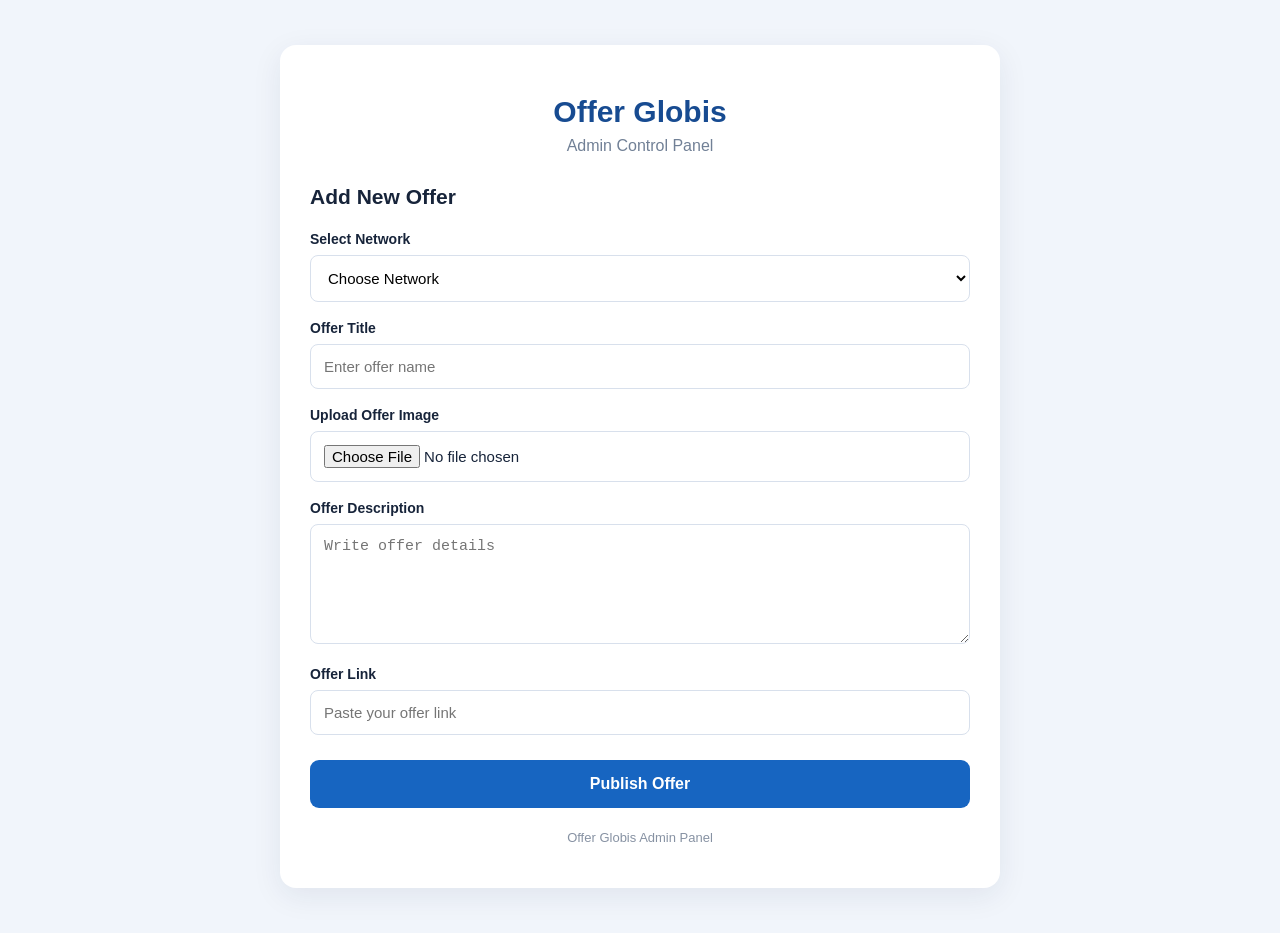
==== admin.html @ d281ba4e "Add files via upload" ====
<!DOCTYPE html>
<html lang="en">
<head>
<meta charset="UTF-8">
<meta name="viewport" content="width=device-width, initial-scale=1.0">
<title>Offer Globis | Admin Panel</title>

<style>
* {
    box-sizing: border-box;
}

body {
    margin: 0;
    padding: 25px 15px;
    font-family: Arial, sans-serif;
    background: #f1f5fb;
    color: #17243a;
}

.container {
    max-width: 720px;
    margin: 20px auto;
    background: white;
    padding: 30px;
    border-radius: 16px;
    box-shadow: 0 8px 30px rgba(20, 40, 80, 0.08);
}

.header {
    text-align: center;
    margin-bottom: 30px;
}

.header h1 {
    color: #174b91;
    margin-bottom: 8px;
    font-size: 30px;
}

.header p {
    color: #718096;
    margin: 0;
}

h2 {
    font-size: 21px;
    margin-bottom: 22px;
}

label {
    display: block;
    margin: 18px 0 8px;
    font-weight: bold;
    font-size: 14px;
}

input, select, textarea {
    width: 100%;
    padding: 13px;
    border: 1px solid #d8e0ec;
    border-radius: 8px;
    font-size: 15px;
    background: #fff;
}

input:focus, select:focus, textarea:focus {
    outline: none;
    border-color: #2672d8;
}

textarea {
    min-height: 120px;
    resize: vertical;
}

button {
    width: 100%;
    padding: 15px;
    margin-top: 25px;
    border: none;
    border-radius: 9px;
    background: #1765c1;
    color: white;
    font-size: 16px;
    font-weight: bold;
    cursor: pointer;
}

button:hover {
    background: #104b91;
}

.note {
    text-align: center;
    color: #8792a3;
    font-size: 13px;
    margin-top: 22px;
}

.hidden {
    display: none;
}
</style>
</head>

<body>

<div class="container">

    <div class="header">
        <h1>Offer Globis</h1>
        <p>Admin Control Panel</p>
    </div>

    <h2>Add New Offer</h2>

    <form id="offerForm">

        <label>Select Network</label>
        <select id="network" required>
            <option value="">Choose Network</option>
            <option value="Adsterra">Adsterra</option>
            <option value="AdBlueMedia">AdBlueMedia</option>
            <option value="Affmine">Affmine</option>
            <option value="AdGain">AdGain</option>
        </select>

        <div id="categoryBox" class="hidden">
            <label>Select Offer Category</label>
            <select id="category">
                <option value="">Choose Category</option>
                <option value="Job Offers">Job Offers</option>
                <option value="Reward Offers">Reward Offers</option>
                <option value="Gift Card Offers">Gift Card Offers</option>
            </select>
        </div>

        <label>Offer Title</label>
        <input type="text" id="title"
               placeholder="Enter offer name" required>

        <label>Upload Offer Image</label>
        <input type="file" id="image" accept="image/*">

        <label>Offer Description</label>
        <textarea id="description"
                  placeholder="Write offer details"
                  required></textarea>

        <label>Offer Link</label>
        <input type="url" id="link"
               placeholder="Paste your offer link" required>

        <button type="submit">Publish Offer</button>

    </form>

    <p class="note">Offer Globis Admin Panel</p>

</div>

<script>
const network = document.getElementById("network");
const categoryBox = document.getElementById("categoryBox");
const category = document.getElementById("category");

network.addEventListener("change", function () {
    if (network.value === "Adsterra") {
        categoryBox.classList.add("hidden");
        category.required = false;
        category.value = "";
    } else if (network.value !== "") {
        categoryBox.classList.remove("hidden");
        category.required = true;
    } else {
        categoryBox.classList.add("hidden");
        category.required = false;
        category.value = "";
    }
});

document.getElementById("offerForm").addEventListener("submit", function(event) {
    event.preventDefault();

    alert("Admin Panel design is working! Online publishing will be connected later.");
});
</script>

</body>
</html>
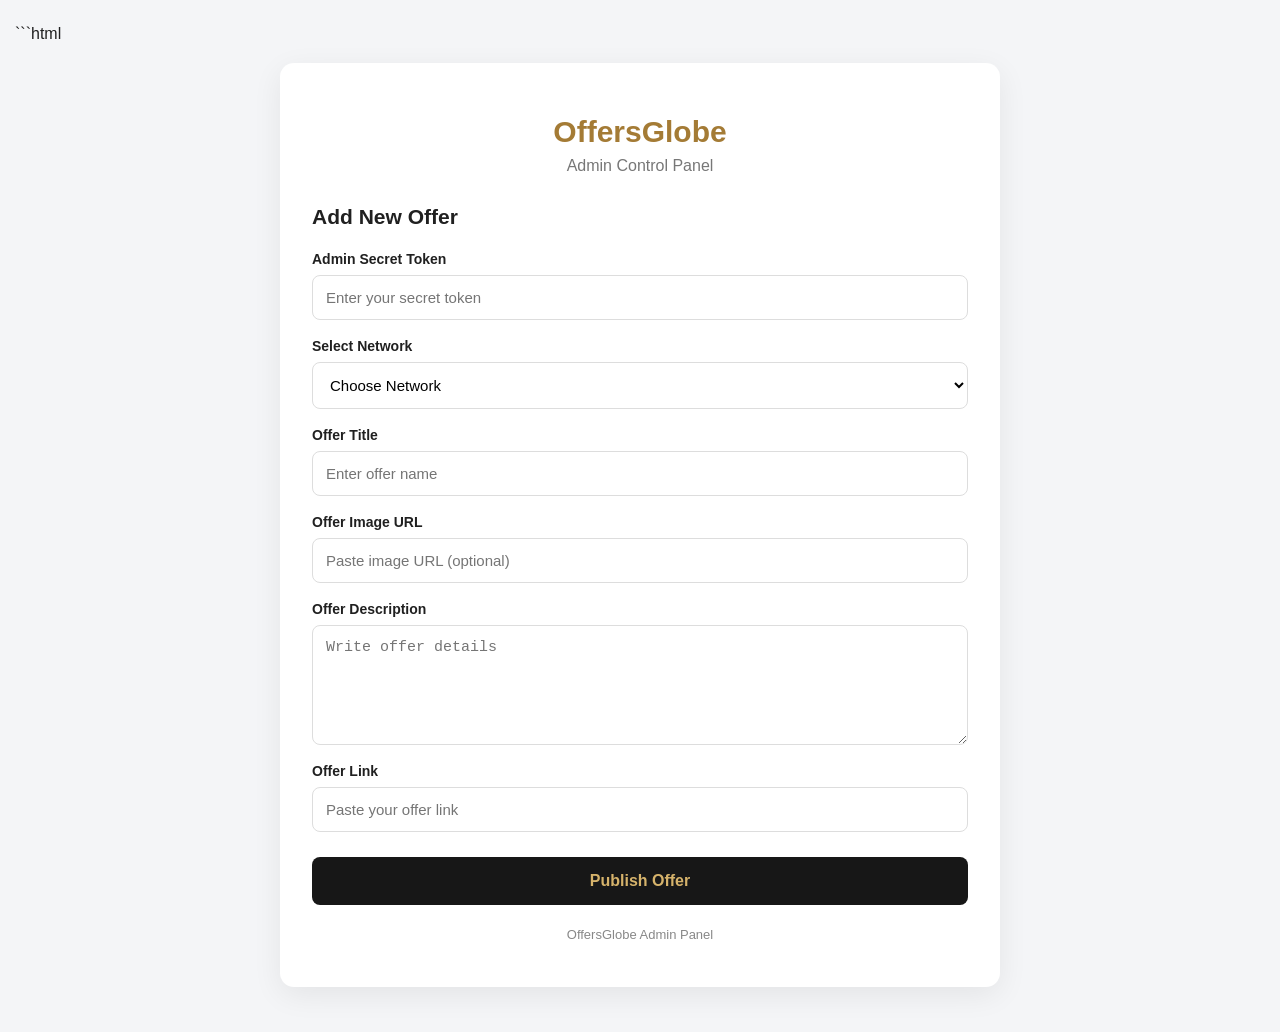
==== commit b06e033f: "Connect Admin Panel to Offers API" ====
--- a/admin.html
+++ b/admin.html
@@ -1,191 +1,239 @@
-<!DOCTYPE html>
-<html lang="en">
-<head>
-<meta charset="UTF-8">
-<meta name="viewport" content="width=device-width, initial-scale=1.0">
-<title>Offer Globis | Admin Panel</title>
-
-<style>
-* {
-    box-sizing: border-box;
-}
-
-body {
-    margin: 0;
-    padding: 25px 15px;
-    font-family: Arial, sans-serif;
-    background: #f1f5fb;
-    color: #17243a;
-}
-
-.container {
-    max-width: 720px;
-    margin: 20px auto;
-    background: white;
-    padding: 30px;
-    border-radius: 16px;
-    box-shadow: 0 8px 30px rgba(20, 40, 80, 0.08);
-}
-
-.header {
-    text-align: center;
-    margin-bottom: 30px;
-}
-
-.header h1 {
-    color: #174b91;
-    margin-bottom: 8px;
-    font-size: 30px;
-}
-
-.header p {
-    color: #718096;
-    margin: 0;
-}
-
-h2 {
-    font-size: 21px;
-    margin-bottom: 22px;
-}
-
-label {
-    display: block;
-    margin: 18px 0 8px;
-    font-weight: bold;
-    font-size: 14px;
-}
-
-input, select, textarea {
-    width: 100%;
-    padding: 13px;
-    border: 1px solid #d8e0ec;
-    border-radius: 8px;
-    font-size: 15px;
-    background: #fff;
-}
-
-input:focus, select:focus, textarea:focus {
-    outline: none;
-    border-color: #2672d8;
-}
-
-textarea {
-    min-height: 120px;
-    resize: vertical;
-}
-
-button {
-    width: 100%;
-    padding: 15px;
-    margin-top: 25px;
-    border: none;
-    border-radius: 9px;
-    background: #1765c1;
-    color: white;
-    font-size: 16px;
-    font-weight: bold;
-    cursor: pointer;
-}
-
-button:hover {
-    background: #104b91;
-}
-
-.note {
-    text-align: center;
-    color: #8792a3;
-    font-size: 13px;
-    margin-top: 22px;
-}
-
-.hidden {
-    display: none;
-}
-</style>
-</head>
-
-<body>
-
-<div class="container">
-
-    <div class="header">
-        <h1>Offer Globis</h1>
-        <p>Admin Control Panel</p>
-    </div>
-
-    <h2>Add New Offer</h2>
-
-    <form id="offerForm">
-
-        <label>Select Network</label>
-        <select id="network" required>
-            <option value="">Choose Network</option>
-            <option value="Adsterra">Adsterra</option>
-            <option value="AdBlueMedia">AdBlueMedia</option>
-            <option value="Affmine">Affmine</option>
-            <option value="AdGain">AdGain</option>
-        </select>
-
-        <div id="categoryBox" class="hidden">
-            <label>Select Offer Category</label>
-            <select id="category">
-                <option value="">Choose Category</option>
-                <option value="Job Offers">Job Offers</option>
-                <option value="Reward Offers">Reward Offers</option>
-                <option value="Gift Card Offers">Gift Card Offers</option>
-            </select>
-        </div>
-
-        <label>Offer Title</label>
-        <input type="text" id="title"
-               placeholder="Enter offer name" required>
-
-        <label>Upload Offer Image</label>
-        <input type="file" id="image" accept="image/*">
-
-        <label>Offer Description</label>
-        <textarea id="description"
-                  placeholder="Write offer details"
-                  required></textarea>
-
-        <label>Offer Link</label>
-        <input type="url" id="link"
-               placeholder="Paste your offer link" required>
-
-        <button type="submit">Publish Offer</button>
-
-    </form>
-
-    <p class="note">Offer Globis Admin Panel</p>
-
-</div>
-
-<script>
-const network = document.getElementById("network");
-const categoryBox = document.getElementById("categoryBox");
-const category = document.getElementById("category");
-
-network.addEventListener("change", function () {
-    if (network.value === "Adsterra") {
-        categoryBox.classList.add("hidden");
-        category.required = false;
-        category.value = "";
-    } else if (network.value !== "") {
-        categoryBox.classList.remove("hidden");
-        category.required = true;
-    } else {
-        categoryBox.classList.add("hidden");
-        category.required = false;
-        category.value = "";
-    }
-});
-
-document.getElementById("offerForm").addEventListener("submit", function(event) {
-    event.preventDefault();
-
-    alert("Admin Panel design is working! Online publishing will be connected later.");
-});
-</script>
-
-</body>
-</html>+```html
+<!DOCTYPE html>
+<html lang="en">
+<head>
+<meta charset="UTF-8">
+<meta name="viewport" content="width=device-width, initial-scale=1.0">
+<title>OffersGlobe | Admin Panel</title>
+
+<style>
+* {
+    box-sizing: border-box;
+}
+
+body {
+    margin: 0;
+    padding: 25px 15px;
+    font-family: Arial, sans-serif;
+    background: #f4f5f7;
+    color: #202020;
+}
+
+.container {
+    max-width: 720px;
+    margin: 20px auto;
+    background: #fff;
+    padding: 32px;
+    border-radius: 14px;
+    box-shadow: 0 8px 30px rgba(0,0,0,.07);
+}
+
+.header {
+    text-align: center;
+    margin-bottom: 30px;
+}
+
+.header h1 {
+    color: #a47b35;
+    margin-bottom: 8px;
+    font-size: 30px;
+}
+
+.header p {
+    color: #777;
+    margin: 0;
+}
+
+h2 {
+    font-size: 21px;
+    margin-bottom: 22px;
+}
+
+label {
+    display: block;
+    margin: 18px 0 8px;
+    font-weight: bold;
+    font-size: 14px;
+}
+
+input, select, textarea {
+    width: 100%;
+    padding: 13px;
+    border: 1px solid #ddd;
+    border-radius: 8px;
+    font-size: 15px;
+    background: #fff;
+}
+
+input:focus, select:focus, textarea:focus {
+    outline: none;
+    border-color: #a47b35;
+}
+
+textarea {
+    min-height: 120px;
+    resize: vertical;
+}
+
+button {
+    width: 100%;
+    padding: 15px;
+    margin-top: 25px;
+    border: none;
+    border-radius: 8px;
+    background: #171717;
+    color: #d6b36b;
+    font-size: 16px;
+    font-weight: bold;
+    cursor: pointer;
+}
+
+button:hover {
+    background: #333;
+}
+
+button:disabled {
+    opacity: .6;
+    cursor: not-allowed;
+}
+
+.note {
+    text-align: center;
+    color: #888;
+    font-size: 13px;
+    margin-top: 22px;
+}
+
+.hidden {
+    display: none;
+}
+
+#message {
+    margin-top: 18px;
+    padding: 12px;
+    border-radius: 7px;
+    display: none;
+    line-height: 1.5;
+}
+
+.success {
+    display: block !important;
+    background: #e8f7ed;
+    color: #176b36;
+}
+
+.error {
+    display: block !important;
+    background: #fff0f0;
+    color: #a12626;
+}
+
+@media(max-width: 600px) {
+    .container {
+        padding: 22px 18px;
+    }
+}
+</style>
+</head>
+
+<body>
+
+<div class="container">
+
+    <div class="header">
+        <h1>OffersGlobe</h1>
+        <p>Admin Control Panel</p>
+    </div>
+
+    <h2>Add New Offer</h2>
+
+    <form id="offerForm">
+
+        <label>Admin Secret Token</label>
+        <input type="password" id="adminToken"
+               placeholder="Enter your secret token" required
+               autocomplete="off">
+
+        <label>Select Network</label>
+        <select id="network" required>
+            <option value="">Choose Network</option>
+            <option value="Adsterra">Adsterra</option>
+            <option value="AdBlueMedia">AdBlueMedia</option>
+            <option value="Affmine">Affmine</option>
+            <option value="AdGain">AdGain</option>
+        </select>
+
+        <div id="categoryBox" class="hidden">
+            <label>Select Offer Category</label>
+            <select id="category">
+                <option value="">Choose Category</option>
+                <option value="Job Offers">Job Offers</option>
+                <option value="Reward Offers">Reward Offers</option>
+                <option value="Gift Card Offers">Gift Card Offers</option>
+                <option value="App Offers">App Offers</option>
+                <option value="PIN Offers">PIN Offers</option>
+                <option value="Surveys">Surveys</option>
+            </select>
+        </div>
+
+        <label>Offer Title</label>
+        <input type="text" id="title"
+               placeholder="Enter offer name" required>
+
+        <label>Offer Image URL</label>
+        <input type="url" id="image"
+               placeholder="Paste image URL (optional)">
+
+        <label>Offer Description</label>
+        <textarea id="description"
+                  placeholder="Write offer details"
+                  required></textarea>
+
+        <label>Offer Link</label>
+        <input type="url" id="link"
+               placeholder="Paste your offer link" required>
+
+        <button type="submit" id="publishButton">
+            Publish Offer
+        </button>
+
+    </form>
+
+    <div id="message" role="status"></div>
+
+    <p class="note">OffersGlobe Admin Panel</p>
+
+</div>
+
+<script>
+const network = document.getElementById("network");
+const categoryBox = document.getElementById("categoryBox");
+const category = document.getElementById("category");
+const form = document.getElementById("offerForm");
+const message = document.getElementById("message");
+const publishButton = document.getElementById("publishButton");
+
+network.addEventListener("change", function () {
+    if (network.value === "Adsterra") {
+        categoryBox.classList.add("hidden");
+        category.required = false;
+        category.value = "";
+    } else if (network.value !== "") {
+        categoryBox.classList.remove("hidden");
+        category.required = true;
+    } else {
+        categoryBox.classList.add("hidden");
+        category.required = false;
+        category.value = "";
+    }
+});
+
+form.addEventListener("submit", async function(event) {
+    event.preventDefault();
+
+    message.className = "";
+    message.style.display = "none";
+
+    const token = document.getElementById("adminToken").value.trim();
+
+    const
